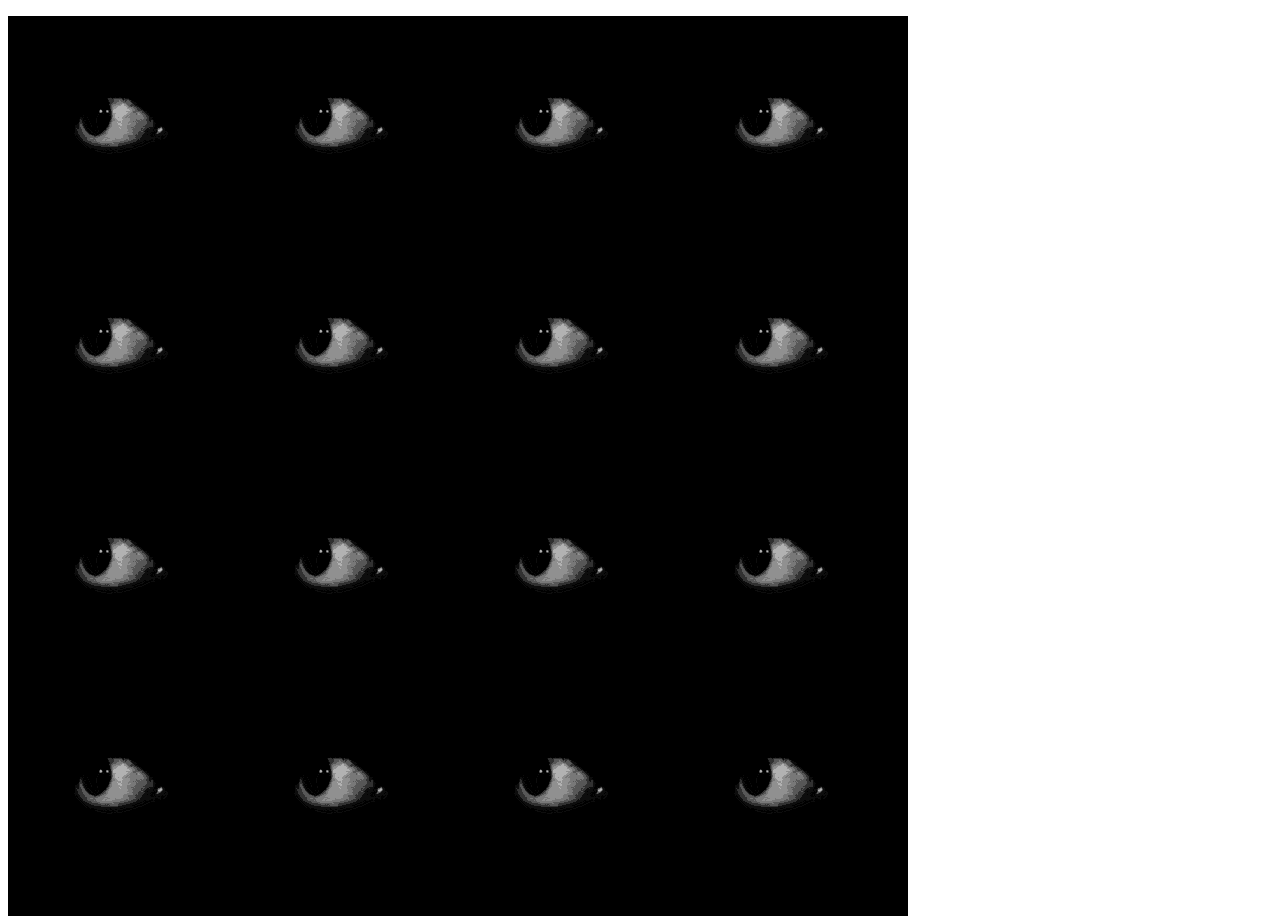
==== index.html @ 383ba2ac "img added" ====
<!DOCTYPE html>
<html lang="en">
<head>
    <meta charset="UTF-8">
    <meta name="viewport" content="width=device-width, initial-scale=1.0">
    <title>Document</title>
    <link rel="stylesheet" href="css/style.css">
</head>
<body>
    <div class="wrapper">
       <p>Hello</p>
    </div>
</body>
</html>
---- css/style.css ----
.wrapper {
    width: 100vh;
    height: 100vh;
    background-image: url(/img/img.gif);
    /*background-image: linear-gradient(to bottom right, #00ffaa, #06fce7)*/
}
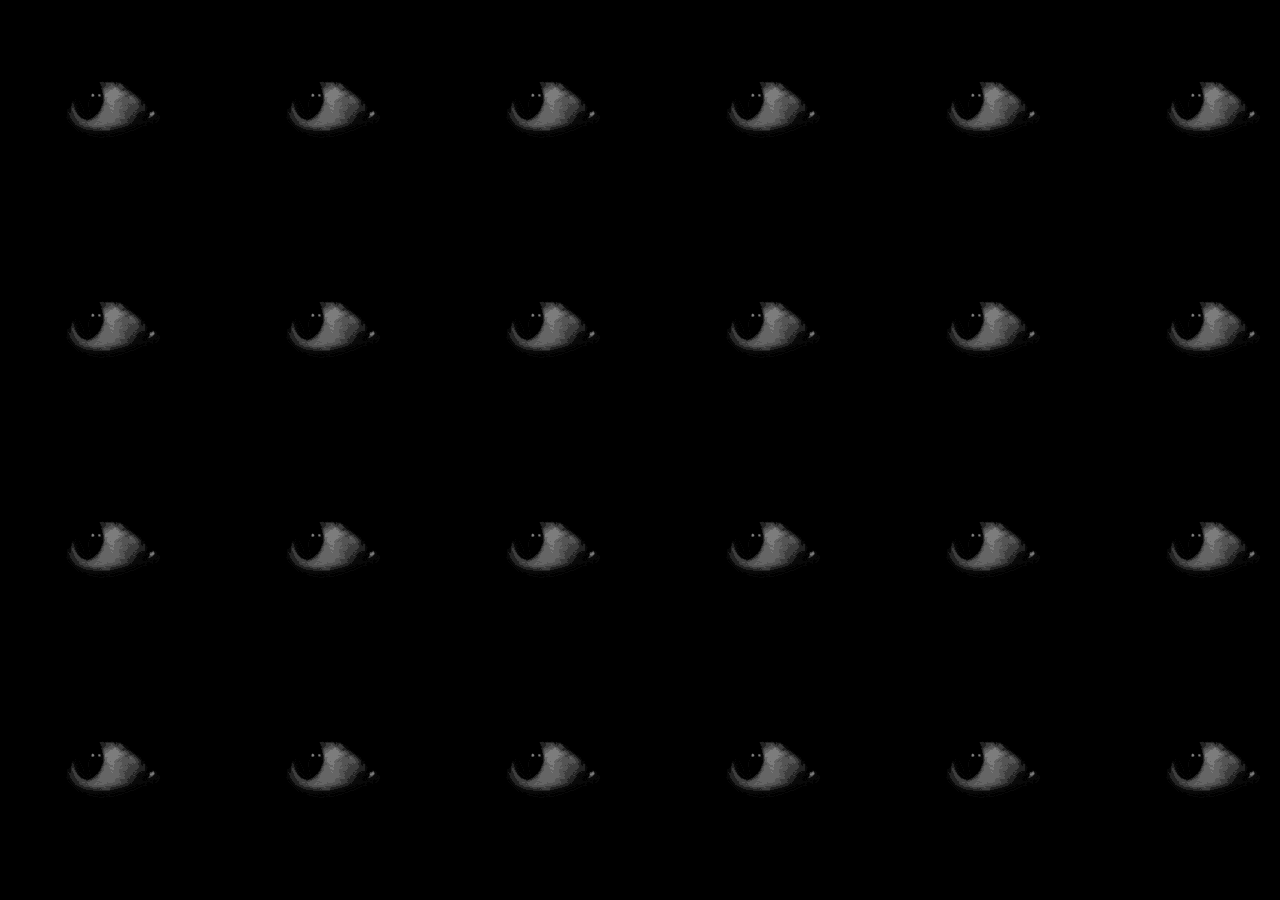
==== commit dfa810ad: "first task done/gradient/image" ====
--- a/index.html
+++ b/index.html
@@ -7,8 +7,8 @@
     <link rel="stylesheet" href="css/style.css">
 </head>
 <body>
-    <div class="wrapper">
-       <p>Hello</p>
+    <div class="container">
+
     </div>
 </body>
 </html>--- a/css/style.css
+++ b/css/style.css
@@ -1,6 +1,13 @@
-.wrapper {
-    width: 100vh;
+body {
+   margin: 0 auto;
+   background: url(../img/img.gif);
+}
+
+.container  {
+    width: 100vw;
     height: 100vh;
-    background-image: url(/img/img.gif);
-    /*background-image: linear-gradient(to bottom right, #00ffaa, #06fce7)*/
-}+    background-image: linear-gradient(to top, rgba(0, 0, 0, 0.3),  rgba(0, 0, 0, 0.3));
+    margin: 0 auto;
+    position: absolute;
+    z-index: 1;
+  }